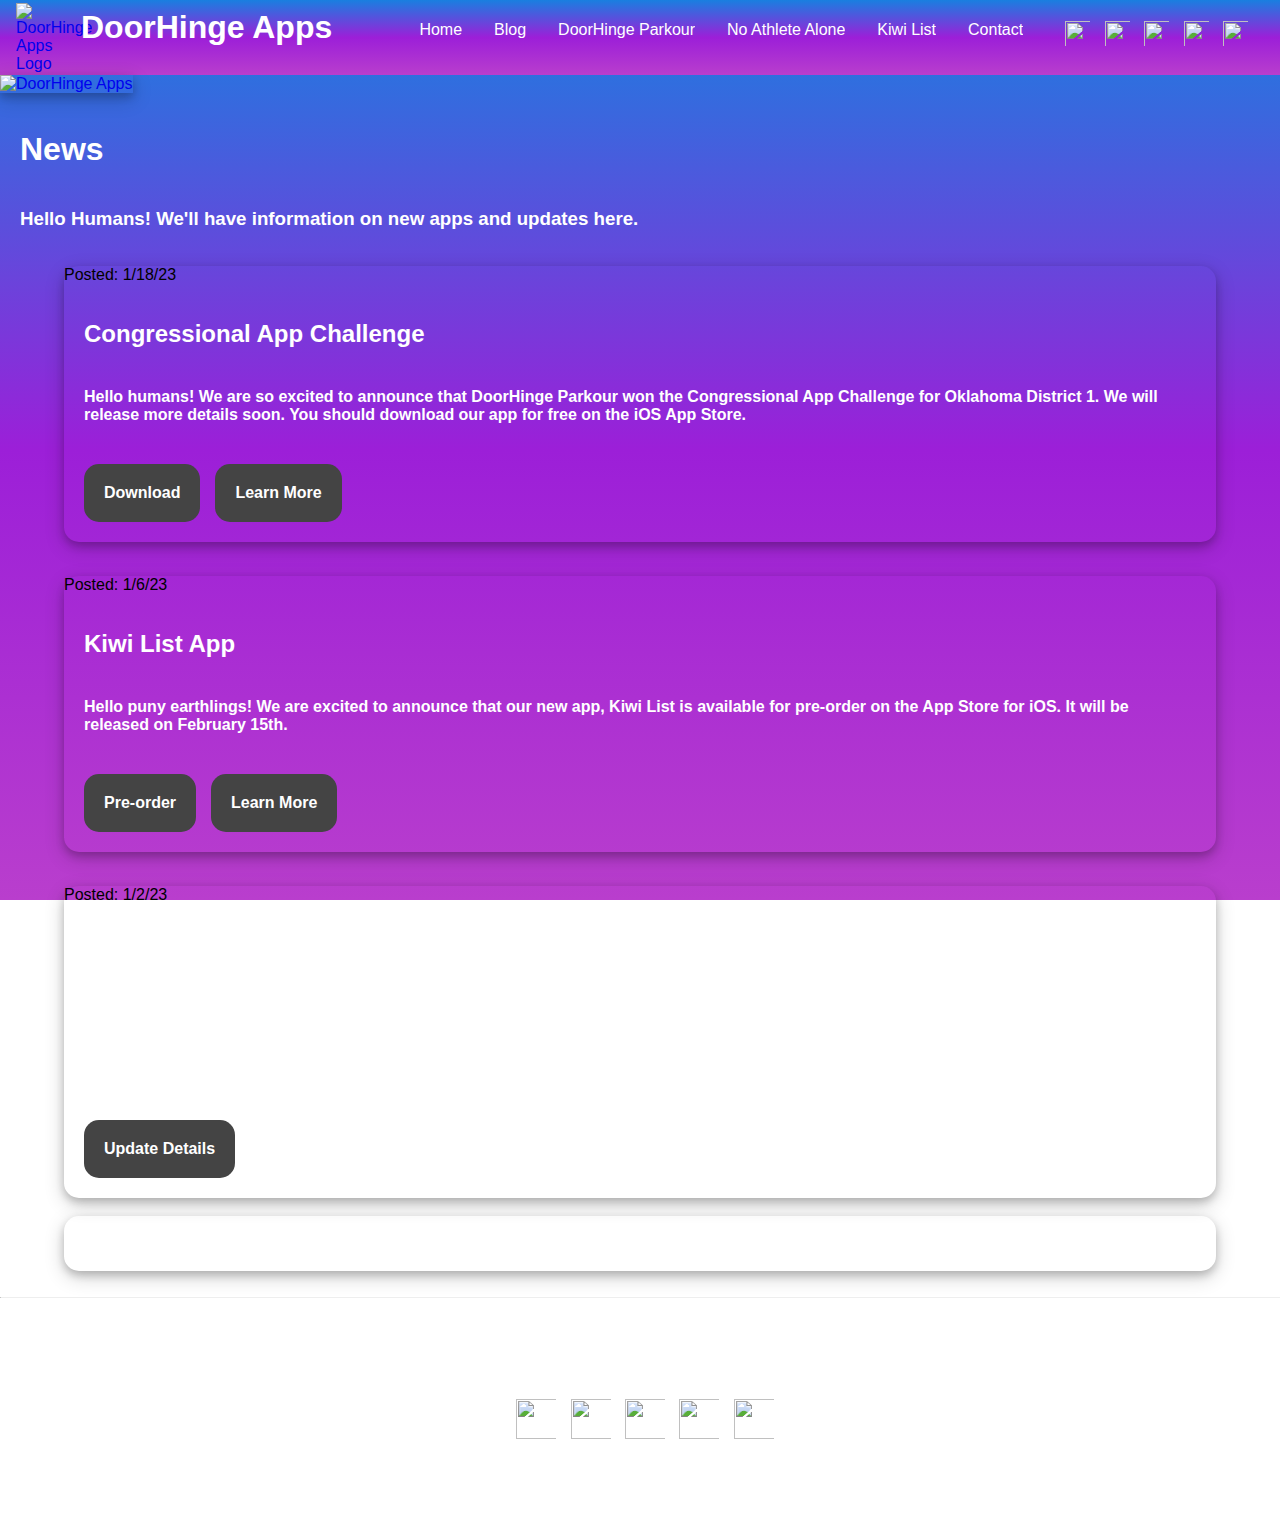
==== blog.html @ 569a73cb "Update blog.html" ====
<!DOCTYPE html>
<div>
    <head>
        <!-- Google tag (gtag.js) -->
        <script async src="https://www.googletagmanager.com/gtag/js?id=G-7747XZXY15"></script>
        <script>
          window.dataLayer = window.dataLayer || [];
          function gtag(){dataLayer.push(arguments);}
          gtag('js', new Date());

          gtag('config', 'G-7747XZXY15');
        </script>

        <title>News | DoorHinge Apps</title>
        <meta name="description" content="View updates, new info, and more about our apps.">

        <link rel="icon" type="image/x-icon" href="favicon.ico">
        <meta name="viewport" content="width=device-width, initial-scale=1">

        <link rel="stylesheet" type="text/css" media="all" type="text/css" href="css/base.css" />
        <!--
        <link rel="stylesheet" type="text/css" media="screen and (min-width:    0px) and (max-width: 400px)" href="css/400px.css" />
        <link rel="stylesheet" type="text/css" media="screen and (min-width:  340px) and (max-width: 639px)" href="css/639px.css" />
        <link rel="stylesheet" type="text/css" media="screen and (min-width:  640px) and (max-width: 999px)" href="css/999px.css" />
        -->
        <link rel="stylesheet" type="text/css" media="screen and (min-width: 401px)" href="css/base.css" />

    </head>

    <body>
        <meta name="viewport" content="width=device-width, initial-scale=1">
          <section class="top-nav">
            <div>
                <a href="https://doorhingeapps.com">
                    <div class="altHStack">
                        <div class="logo">
                            <img src="Images/logo animation.gif" alt="DoorHinge Apps Logo" class="animatedLogo">
                        </div>
                    
                        <h1 class="navBarTitle">
                            DoorHinge Apps
                        </h1>
                    </div>
                </a>
            </div>
            <input id="menu-toggle" type="checkbox" />
            <label class='menu-button-container' for="menu-toggle">
            <div class='menu-button'></div>
            </label>
            <ul class="menu">
                <li>
                    <a href="https://doorhingeapps.com" class="whiteButtonText">
                        Home
                    </a>
                </li>
                <li>
                    <a href="https://doorhingeapps.com/blog" class="whiteButtonText">
                        Blog
                    </a>
                </li>
                <li>
                    <a href="https://doorhingeparkour.com" class="whiteButtonText">
                        DoorHinge Parkour
                    </a>
                </li>
                <li>
                    <a href="https://doorhingeapps.com/naa" class="whiteButtonText">
                        No Athlete Alone
                    </a>
                </li>
                <li>
                    <a href="https://kiwilist.app" class="whiteButtonText">
                        Kiwi List
                    </a>
                </li>
                <li>
                    <a href="contact.html" class="whiteButtonText">
                        Contact
                    </a>
                </li>
                <li>
                    <div class="altHStack">
                        <div class="socials">
                            <a href="https://youtube.com/@doorhingeparkour">
                                <img src="socials/YouTube Icon.png" class="socialIconMenu">
                            </a>
                            <a href="https://tiktok.com/@doorhingeparkour">
                                <img src="socials/TikTok Icon.png" class="socialIconMenu">
                            </a>
                            <a href="https://www.etsy.com/shop/DoorHingeApps?listing_id=1361313416">
                                <img src="socials/Etsy Icon.png" class="socialIconMenu">
                            </a>
                            <a href="mailto:support@doorhingeapps.com">
                                <img src="socials/Email Icon.png" class="socialIconMenu">
                            </a>
                            <a href="https://www.buymeacoffee.com/caedmonm">
                                <img src="socials/Buy me a Coffee Icon.png" class="socialIconMenu">
                            </a>
                        </div>
                    </div>
                </li>
            </ul>
          </section>


        <a href="index.html">
            <div class="show-mobile">
                <img src="Mobile Animation.gif" alt="DoorHinge Apps" class="titleImage">
            </div>
            <div class="hide-mobile">
                <img src="Desktop Animation.gif" alt="DoorHinge Apps" class="titleImage">
            </div>
        </a>

        <br>

        <div>
            <h1 class="infoSubtextLeft">
                News
            </h1>
            <h3 class="infoSubtextLeft">
                Hello Humans! We'll have information on new apps and updates here.
            </h3>
        </div>


        <div class="newsItem">
            <div class="infoText">
                <!--Post date-->
                <p class="blogDate">Posted: 1/18/23</p>
                <!--Title for the post-->
                <h2 class="infoSubtextLeft">Congressional App Challenge</h2>
                <!--Body of post-->
                <h4 class="infoSubtextLeft">
                    Hello humans! We are so excited to announce that DoorHinge Parkour won the Congressional App Challenge for Oklahoma District 1. We will release more details soon. You should download our app for free on the iOS App Store.
                </h4>

                <!--Links on post-->
                <div class="centerButtons">
                    <div class="fillButtons">
                        <a href="https://apps.apple.com/us/app/doorhinge-parkour/id1636750816" class="fillButtonText">
                            Download
                        </a>
                    </div>
                    <p class="Hspacer15"></p>
                    <div class="fillButtons">
                        <a href="https://doorhingeparkour.com" class="fillButtonText">
                            Learn More
                        </a>
                    </div>
                </div>
                <!--End of links on post-->
            </div>
        </div>

        <br>

        <div class="newsItem">
            <div class="infoText">
                <!--Post date-->
                <p class="blogDate">Posted: 1/6/23</p>
                <!--Title for the post-->
                <h2 class="infoSubtextLeft">Kiwi List App</h2>
                <!--Body of post-->
                <h4 class="infoSubtextLeft">
                    Hello puny earthlings! We are excited to announce that our new app, Kiwi List is available for pre-order on the App Store for iOS. It will be released on February 15th.
                </h4>

                <!--Links on post-->
                <div class="centerButtons">
                    <div class="fillButtons">
                        <a href="https://arc.net/e/D2AF4642-E6F4-4E13-B14D-1607318D57E0" class="fillButtonText">
                            Pre-order
                        </a>
                    </div>
                    <p class="Hspacer15"></p>
                    <div class="fillButtons">
                        <a href="https://kiwilist.app" class="fillButtonText">
                            Learn More
                        </a>
                    </div>
                </div>
                <!--End of links on post-->
            </div>
        </div>

        <br>


        <div class="newsItem">
            <div class="infoText">
                <!--Post date-->
                <p class="blogDate">Posted: 1/2/23</p>
                <!--Title for the post-->
                <h2 class="infoSubtextLeft">DoorHinge Parkour: Version 4.0</h2>
                <!--Body of post-->
                <h4 class="infoSubtextLeft">
                    Hello Humans! We’re hard at work on our next major update, Version 4.0. This update will have a ton of new awesome features including parkour classes. The parkour classes feature (available to plus subscribers) walks you through an entire parkour class starting with warmups and stretching and going through several skills. We’ll have more information on that available soon. We’re also redesigning our settings page again to make it as good as possible for you to use.
                </h4>

                <!--Links on post-->
                <div class="centerButtons">
                    <div class="fillButtons">
                        <a href="https://arc.net/e/D2AF4642-E6F4-4E13-B14D-1607318D57E0" class="fillButtonText">
                            Update Details
                        </a>
                    </div>
                </div>
                <!--End of links on post-->
            </div>
        </div>

        <br>

        <div class="infoText">
            <h5 class="infoSubtextCenter">End of Feed</h5>
        </div>

        <br>
        <hr>
        <br>

        <div class="footer">
            <div class="doorhingeapps">
                <a href="index.html" class="whiteButtonText">
                    <h5>
                        DoorHinge Apps
                    </h5>
                </a>
            </div>
            <div class="altHStack">
                <div class="socials">
                    <a href="https://youtube.com/@doorhingeparkour">
                        <img src="socials/YouTube Icon.png" class="socialIcon">
                    </a>
                    <a href="https://tiktok.com/@doorhingeparkour">
                        <img src="socials/TikTok Icon.png" class="socialIcon">
                    </a>
                    <a href="https://www.etsy.com/shop/DoorHingeApps?listing_id=1361313416">
                        <img src="socials/Etsy Icon.png" class="socialIcon">
                    </a>
                    <a href="mailto:support@doorhingeapps.com">
                        <img src="socials/Email Icon.png" class="socialIcon">
                    </a>
                    <a href="https://www.buymeacoffee.com/caedmonm">
                        <img src="socials/Buy me a Coffee Icon.png" class="socialIcon">
                    </a>
                </div>
            </div>
            <div class="copyright">
                <h5>
                    ©2022 DoorHinge Apps
                </h5>
            </div>
            <br>
            
    </body>
</div>
---- css/base.css ----
h1 {
	color: white;
}

body {
	background: linear-gradient(#197FE0, #9C1FD8, #B93ECD);
	background-attachment: fixed;
	/*background-color: #fdc100;*/
}

img {
  width: 100%; /* takes the 100 % width of its container (.box div)*/
  height: 100%; /* takes the 100 % height of its container (.box div)*/
}

.titleImage {
	border-radius: 0px;
  box-shadow: 0 4px 8px 0 rgba(0, 0, 0, 0.2), 0 6px 20px 0 rgba(0, 0, 0, 0.19);
}

br {
	height: 20px;
}

a {
	text-decoration: none;
	/*color: white;*/
}

a:hover{
	text-decoration: none;
	/*color: white;*/
}

@media (max-width: 1000px) {
      .show-mobile {
        display: block;
      }
      .hide-mobile {
        display: none;
      }
    }

@media (min-width: 1001px) {
      .show-mobile {
        display: none;
      }
      .hide-mobile {
        display: block;
      }
    }

.comingSoonBanner {
	color: white;
	width: 100%;
	padding: 15px;
	padding-left: 50px;
	padding-right: 50px;
	background-color: #FDC100;
}

.mobileComingSoonBanner {
	color: white;
	padding-top: 15px;
	padding-bottom: 15px;
	background-color: #FDC100;
}

.preorderBanner {
	color: white;
	width: 100%;
	padding: 15px;
	padding-left: 50px;
	padding-right: 50px;
	background-color: #19B000;
}

.mobilePreorderBanner {
	color: white;
	padding-top: 15px;
	padding-bottom: 15px;
	background-color: #19B000;
}

.mobileBannerContainter {
	padding-left: 10%;
	padding-right: 10%;
}

.appInfo {
	width: 94%;
	padding-right: 3%;
	padding-left: 3%;
}

.infoSubtextApp {
	color: white;
	text-align: left;
	font-family: Helvetica;
	padding: 10px;
	margin: auto;
}


.peopleButtons {
	padding: 20px;
	color: white;
	font-weight: bold;
	text-decoration: none;
	text-align: center;
	color: white;
	padding: 20px;
	font-family: Helvetica;
	background-color: transparent;
	border-style: solid;
	border-color: #444;
	border-width: 3.5px;
	border-radius: 10px;
}

.peopleButtons:hover{
	padding: 20px;
	color: white;
	font-weight: bold;
	text-decoration: none;
	text-align: center;
	color: white;
	padding: 20px;
	font-family: Helvetica;
	background-color: transparent;
	border-style: solid;
	border-color: #fff;
	border-width: 3.5px;
	border-radius: 10px;
}
.peopleButtonText {
	color: white;
	padding-left: 5px;
	margin: auto;
}

.appsImage {
	width: 45%;
	padding-left: 5%;
}

.mobileAppsImage {
	padding-left: 10%;
	padding-right: 10%;
	margin: auto;
}

.peopleHStack {
		display: inline-flex;
		margin: auto;
}

.peopleIcons {
	height: 30px;
	width: 30px;
	margin: auto;
}

.peopleBox {
	width: 300px;
	height: 300px;
	margin: auto;
}

.fillButtonText {
	color: white;
}

.contactButtons {
	text-decoration: underline;
	color: white;
	text-align: left;
	font-family: Helvetica;
	padding: 20px;
	margin: auto;
}

.contactButtonsNoPadding {
	text-decoration: underline;
	color: white;
	text-align: left;
	font-family: Helvetica;
	padding-left: 20px;
	padding-bottom: 20px;
}

.whiteButtonText {
	color: white;
}

.outlineButtonText {
	color: white;
}

hr {
	border: 4;
  border-top: 3px black;
}

/*a: link {
	color: white;
}

a: visited {
	color: white;
}*/

.imageBox {
	width: 100%;
	margin: auto;
 	/*height: 200px;*/
 	/*border: 5px dashed #f7a239;*/
}

.infoText {
	width: 90%;
	margin: auto;
	border-radius: 15px;
	box-shadow: 0 4px 8px 0 rgba(0, 0, 0, 0.2), 0 6px 20px 0 rgba(0, 0, 0, 0.19);
}

.compareSection {
	width: 50%;
	border-radius: 15px;
	box-shadow: 0 4px 8px 0 rgba(0, 0, 0, 0.2), 0 6px 20px 0 rgba(0, 0, 0, 0.19);
}

.listTitle {
	color: white;
	padding-left: 20px;
}

.listItem {
	color: white;
	padding-left: 5px;
}

.compareListItem {
	color: white;
	padding-right: 5px;
	padding-bottom: 10px;
}

.compareList {
}

.compareHStack {
	width: 95%;
	display: inline-flex;
	margin: auto;
	padding-left: 5%;
}

.infoSubtextCenter {
	color: white;
	/*text-align: center;*/
	font-family: Helvetica;
	padding: 20px;
	margin: auto;
}

.infoSubtextLeft {
	color: white;
	text-align: left;
	font-family: Helvetica;
	padding: 20px;
	margin: auto;
}

.infoSubtextLeftNoPadding {
	color: white;
	text-align: left;
	font-family: Helvetica;
	padding-left: 20px;
}

.HStack {
	display: inline-flex;
	padding-bottom: 50px;
}

.altHStack {
	display: inline-flex;
}

.navBarTitle {
	margin: auto;
	padding-left: 15px;
}

.navBarTitle:hover {
	text-decoration: underline;
}

.socialIcon {
	height: 40px;
	width: 50px;
	padding-left: 10px;
}

.socialIconMenu {
	height: 30px;
	width: 35px;
	padding-left: 10px;
	padding-bottom: 5px;
}

.doorhingeapps {
	font-size: 20px;
	font-family: Helvetica;
	font-weight: bold;
}

.doorhingeapps:hover {
	text-decoration: underline;
}

.navTitleStack {
	padding-left: 15px;
	display: grid;


}

.navButton {
	color: white;
	font-family: Helvetica;
	padding: 10px;
	border: solid;
	border-width: 2px;
	border-radius: 10px;
	border-color: transparent;
}

.navButton:hover {
	color: white;
	font-family: Helvetica;
	padding: 10px;
	border: solid;
	border-width: 2px;
	border-radius: 10px;
	border-color: white;
}

.navBar {
	width: 85%;
	margin: auto;
	border-radius: 10px;
	padding: 12px;
	background-color: #444;
}

.logo {
	height: 50px;
	width: 50px;
}

.centerButtons {
	padding: 20px;
	display: inline-flex;
	margin: auto;
}

.fillButtons {
	padding: 20px;
	color: white;
	font-weight: bold;
	text-decoration: none;
	text-align: center;
	color: white;
	padding: 20px;
	font-family: Helvetica;
	background-color: #444;
	border-radius: 15px;
}

.fillButtons:hover{
	color: white;
	font-weight: bold;
	text-decoration: none;
	text-align: center;
	padding: 16px;
	font-family: Helvetica;
	background-color: #fdc100;
	border-style: solid;
	border-color: #444;
	border-width: 4px;
	border-radius: 15px;
}

.fillButtons2 {
	padding: 20px;
	color: white;
	font-weight: bold;
	text-decoration: none;
	text-align: center;
	color: white;
	padding: 20px;
	font-family: Helvetica;
	background-color: #444;
	border-radius: 15px;
}

.fillButtons2:hover{
	color: white;
	font-weight: bold;
	text-decoration: none;
	text-align: center;
	padding: 16px;
	font-family: Helvetica;
	background-color: #fdc100;
	border-style: solid;
	border-color: #444;
	border-width: 4px;
	border-radius: 15px;
}

.Hspacer10 {
	width: 10px;
	color: transparent;
}

.Hspacer15 {
	width: 15px;
	color: transparent;
}

.Hspacer20 {
	width: 20px;
	color: transparent;
}

.outlineButtons {
	color: white;
	font-weight: bold;
	text-decoration: none;
	text-align: center;
	padding: 16px;
	font-family: Helvetica;
	background-color: transparent;
	border-style: solid;
	border-color: #444;
	border-width: 4px;
	border-radius: 15px;
}

.outlineButtons:hover{
	color: #666;
	font-weight: bold;
	text-decoration: none;
	text-align: center;
	padding: 16px;
	font-family: Helvetica;
	background-color: #fdc100;
	border-style: solid;
	border-color: #444;
	border-width: 4px;
	border-radius: 15px;
}

.Questions {
	font-family: Helvetica;
	color: white;
	width: 90%;
	margin: auto;
}

.Answers {
	font-family: Helvetica;
	font-weight: normal;
	color: white;
	width: 90%;
	margin: auto;
}

.footer {
	margin: auto;
	text-align: center;
}

.copyright {
	font-family: Helvetica;
	color: white;
}

.gallery {
	width: 60%;
	margin: auto;
}

.hiddendiv {display: none; }
.testA:focus ~ #testA {display: block; }
.testB:focus ~ #testB {display: block; }



/*CSS for Hamburger Menu*/



















h2 {
  vertical-align: center;
  text-align: center;
}

html, body {
  margin: 0;
  height: 100%;
}

* {
  font-family: Helvetica;
  box-sizing: border-box;
}

li:hover {
	border-width: 4px;
	border-color: white;
	border-radius: 0px;
}

.top-nav {
  display: flex;
  flex-direction: row;
  align-items: center;
  justify-content: space-between;
  background-color: #00BAF0;
  background: linear-gradient(#197FE0, #9C1FD8, #B93ECD);
  /* W3C, IE 10+/ Edge, Firefox 16+, Chrome 26+, Opera 12+, Safari 7+ */
  color: #FFF;
  height: 75px;
  padding: 1em;
}

.menu {
  display: flex;
  flex-direction: row;
  list-style-type: none;
  margin: 0;
  padding: 0;
}

.menu > li {
  margin: 0 1rem;
  overflow: hidden;
}

.menu-button-container {
  display: none;
  height: 100%;
  width: 30px;
  cursor: pointer;
  flex-direction: column;
  justify-content: center;
  align-items: center;
}

#menu-toggle {
  display: none;
}

.menu-button,
.menu-button::before,
.menu-button::after {
  display: block;
  background-color: #fff;
  position: absolute;
  height: 4px;
  width: 30px;
  transition: transform 400ms cubic-bezier(0.23, 1, 0.32, 1);
  border-radius: 2px;
}

.menu-button::before {
  content: '';
  margin-top: -8px;
}

.menu-button::after {
  content: '';
  margin-top: 8px;
}

#menu-toggle:checked + .menu-button-container .menu-button::before {
  margin-top: 0px;
  transform: rotate(405deg);
}

#menu-toggle:checked + .menu-button-container .menu-button {
  background: rgba(255, 255, 255, 0);
}

#menu-toggle:checked + .menu-button-container .menu-button::after {
  margin-top: 0px;
  transform: rotate(-405deg);
}

/*@media only screen and (max-device-width: 480px) {*/
/*@media (max-width: 1000px) {*/
@media (max-width: 1000px) {
  .menu-button-container {
    display: flex;
  }
  .menu {
    position: absolute;
    top: 0;
    margin-top: 75px;
    left: 0;
    flex-direction: column;
    width: 100%;
    justify-content: center;
    align-items: center;
  }
  #menu-toggle ~ .menu li {
    height: 0;
    margin: 0;
    padding: 0;
    border: 0;
    transition: height 400ms cubic-bezier(0.23, 1, 0.32, 1);
  }
  #menu-toggle:checked ~ .menu li {
    border: 0.5px solid #444;
    height: 3em;
    padding: 0.85em;
    transition: height 400ms cubic-bezier(0.23, 1, 0.32, 1);
  }
  .menu > li {
    display: flex;
    justify-content: center;
    margin: 0;
    padding: 0.5em 0;
    width: 100%;
    color: white;
    background-color: #AE2FDB;
  }
  .menu > li:not(:last-child) {
    border-bottom: 1px solid #444;
  }
}
---- css/base.css ----
h1 {
	color: white;
}

body {
	background: linear-gradient(#197FE0, #9C1FD8, #B93ECD);
	background-attachment: fixed;
	/*background-color: #fdc100;*/
}

img {
  width: 100%; /* takes the 100 % width of its container (.box div)*/
  height: 100%; /* takes the 100 % height of its container (.box div)*/
}

.titleImage {
	border-radius: 0px;
  box-shadow: 0 4px 8px 0 rgba(0, 0, 0, 0.2), 0 6px 20px 0 rgba(0, 0, 0, 0.19);
}

br {
	height: 20px;
}

a {
	text-decoration: none;
	/*color: white;*/
}

a:hover{
	text-decoration: none;
	/*color: white;*/
}

@media (max-width: 1000px) {
      .show-mobile {
        display: block;
      }
      .hide-mobile {
        display: none;
      }
    }

@media (min-width: 1001px) {
      .show-mobile {
        display: none;
      }
      .hide-mobile {
        display: block;
      }
    }

.comingSoonBanner {
	color: white;
	width: 100%;
	padding: 15px;
	padding-left: 50px;
	padding-right: 50px;
	background-color: #FDC100;
}

.mobileComingSoonBanner {
	color: white;
	padding-top: 15px;
	padding-bottom: 15px;
	background-color: #FDC100;
}

.preorderBanner {
	color: white;
	width: 100%;
	padding: 15px;
	padding-left: 50px;
	padding-right: 50px;
	background-color: #19B000;
}

.mobilePreorderBanner {
	color: white;
	padding-top: 15px;
	padding-bottom: 15px;
	background-color: #19B000;
}

.mobileBannerContainter {
	padding-left: 10%;
	padding-right: 10%;
}

.appInfo {
	width: 94%;
	padding-right: 3%;
	padding-left: 3%;
}

.infoSubtextApp {
	color: white;
	text-align: left;
	font-family: Helvetica;
	padding: 10px;
	margin: auto;
}


.peopleButtons {
	padding: 20px;
	color: white;
	font-weight: bold;
	text-decoration: none;
	text-align: center;
	color: white;
	padding: 20px;
	font-family: Helvetica;
	background-color: transparent;
	border-style: solid;
	border-color: #444;
	border-width: 3.5px;
	border-radius: 10px;
}

.peopleButtons:hover{
	padding: 20px;
	color: white;
	font-weight: bold;
	text-decoration: none;
	text-align: center;
	color: white;
	padding: 20px;
	font-family: Helvetica;
	background-color: transparent;
	border-style: solid;
	border-color: #fff;
	border-width: 3.5px;
	border-radius: 10px;
}
.peopleButtonText {
	color: white;
	padding-left: 5px;
	margin: auto;
}

.appsImage {
	width: 45%;
	padding-left: 5%;
}

.mobileAppsImage {
	padding-left: 10%;
	padding-right: 10%;
	margin: auto;
}

.peopleHStack {
		display: inline-flex;
		margin: auto;
}

.peopleIcons {
	height: 30px;
	width: 30px;
	margin: auto;
}

.peopleBox {
	width: 300px;
	height: 300px;
	margin: auto;
}

.fillButtonText {
	color: white;
}

.contactButtons {
	text-decoration: underline;
	color: white;
	text-align: left;
	font-family: Helvetica;
	padding: 20px;
	margin: auto;
}

.contactButtonsNoPadding {
	text-decoration: underline;
	color: white;
	text-align: left;
	font-family: Helvetica;
	padding-left: 20px;
	padding-bottom: 20px;
}

.whiteButtonText {
	color: white;
}

.outlineButtonText {
	color: white;
}

hr {
	border: 4;
  border-top: 3px black;
}

/*a: link {
	color: white;
}

a: visited {
	color: white;
}*/

.imageBox {
	width: 100%;
	margin: auto;
 	/*height: 200px;*/
 	/*border: 5px dashed #f7a239;*/
}

.infoText {
	width: 90%;
	margin: auto;
	border-radius: 15px;
	box-shadow: 0 4px 8px 0 rgba(0, 0, 0, 0.2), 0 6px 20px 0 rgba(0, 0, 0, 0.19);
}

.compareSection {
	width: 50%;
	border-radius: 15px;
	box-shadow: 0 4px 8px 0 rgba(0, 0, 0, 0.2), 0 6px 20px 0 rgba(0, 0, 0, 0.19);
}

.listTitle {
	color: white;
	padding-left: 20px;
}

.listItem {
	color: white;
	padding-left: 5px;
}

.compareListItem {
	color: white;
	padding-right: 5px;
	padding-bottom: 10px;
}

.compareList {
}

.compareHStack {
	width: 95%;
	display: inline-flex;
	margin: auto;
	padding-left: 5%;
}

.infoSubtextCenter {
	color: white;
	/*text-align: center;*/
	font-family: Helvetica;
	padding: 20px;
	margin: auto;
}

.infoSubtextLeft {
	color: white;
	text-align: left;
	font-family: Helvetica;
	padding: 20px;
	margin: auto;
}

.infoSubtextLeftNoPadding {
	color: white;
	text-align: left;
	font-family: Helvetica;
	padding-left: 20px;
}

.HStack {
	display: inline-flex;
	padding-bottom: 50px;
}

.altHStack {
	display: inline-flex;
}

.navBarTitle {
	margin: auto;
	padding-left: 15px;
}

.navBarTitle:hover {
	text-decoration: underline;
}

.socialIcon {
	height: 40px;
	width: 50px;
	padding-left: 10px;
}

.socialIconMenu {
	height: 30px;
	width: 35px;
	padding-left: 10px;
	padding-bottom: 5px;
}

.doorhingeapps {
	font-size: 20px;
	font-family: Helvetica;
	font-weight: bold;
}

.doorhingeapps:hover {
	text-decoration: underline;
}

.navTitleStack {
	padding-left: 15px;
	display: grid;


}

.navButton {
	color: white;
	font-family: Helvetica;
	padding: 10px;
	border: solid;
	border-width: 2px;
	border-radius: 10px;
	border-color: transparent;
}

.navButton:hover {
	color: white;
	font-family: Helvetica;
	padding: 10px;
	border: solid;
	border-width: 2px;
	border-radius: 10px;
	border-color: white;
}

.navBar {
	width: 85%;
	margin: auto;
	border-radius: 10px;
	padding: 12px;
	background-color: #444;
}

.logo {
	height: 50px;
	width: 50px;
}

.centerButtons {
	padding: 20px;
	display: inline-flex;
	margin: auto;
}

.fillButtons {
	padding: 20px;
	color: white;
	font-weight: bold;
	text-decoration: none;
	text-align: center;
	color: white;
	padding: 20px;
	font-family: Helvetica;
	background-color: #444;
	border-radius: 15px;
}

.fillButtons:hover{
	color: white;
	font-weight: bold;
	text-decoration: none;
	text-align: center;
	padding: 16px;
	font-family: Helvetica;
	background-color: #fdc100;
	border-style: solid;
	border-color: #444;
	border-width: 4px;
	border-radius: 15px;
}

.fillButtons2 {
	padding: 20px;
	color: white;
	font-weight: bold;
	text-decoration: none;
	text-align: center;
	color: white;
	padding: 20px;
	font-family: Helvetica;
	background-color: #444;
	border-radius: 15px;
}

.fillButtons2:hover{
	color: white;
	font-weight: bold;
	text-decoration: none;
	text-align: center;
	padding: 16px;
	font-family: Helvetica;
	background-color: #fdc100;
	border-style: solid;
	border-color: #444;
	border-width: 4px;
	border-radius: 15px;
}

.Hspacer10 {
	width: 10px;
	color: transparent;
}

.Hspacer15 {
	width: 15px;
	color: transparent;
}

.Hspacer20 {
	width: 20px;
	color: transparent;
}

.outlineButtons {
	color: white;
	font-weight: bold;
	text-decoration: none;
	text-align: center;
	padding: 16px;
	font-family: Helvetica;
	background-color: transparent;
	border-style: solid;
	border-color: #444;
	border-width: 4px;
	border-radius: 15px;
}

.outlineButtons:hover{
	color: #666;
	font-weight: bold;
	text-decoration: none;
	text-align: center;
	padding: 16px;
	font-family: Helvetica;
	background-color: #fdc100;
	border-style: solid;
	border-color: #444;
	border-width: 4px;
	border-radius: 15px;
}

.Questions {
	font-family: Helvetica;
	color: white;
	width: 90%;
	margin: auto;
}

.Answers {
	font-family: Helvetica;
	font-weight: normal;
	color: white;
	width: 90%;
	margin: auto;
}

.footer {
	margin: auto;
	text-align: center;
}

.copyright {
	font-family: Helvetica;
	color: white;
}

.gallery {
	width: 60%;
	margin: auto;
}

.hiddendiv {display: none; }
.testA:focus ~ #testA {display: block; }
.testB:focus ~ #testB {display: block; }



/*CSS for Hamburger Menu*/



















h2 {
  vertical-align: center;
  text-align: center;
}

html, body {
  margin: 0;
  height: 100%;
}

* {
  font-family: Helvetica;
  box-sizing: border-box;
}

li:hover {
	border-width: 4px;
	border-color: white;
	border-radius: 0px;
}

.top-nav {
  display: flex;
  flex-direction: row;
  align-items: center;
  justify-content: space-between;
  background-color: #00BAF0;
  background: linear-gradient(#197FE0, #9C1FD8, #B93ECD);
  /* W3C, IE 10+/ Edge, Firefox 16+, Chrome 26+, Opera 12+, Safari 7+ */
  color: #FFF;
  height: 75px;
  padding: 1em;
}

.menu {
  display: flex;
  flex-direction: row;
  list-style-type: none;
  margin: 0;
  padding: 0;
}

.menu > li {
  margin: 0 1rem;
  overflow: hidden;
}

.menu-button-container {
  display: none;
  height: 100%;
  width: 30px;
  cursor: pointer;
  flex-direction: column;
  justify-content: center;
  align-items: center;
}

#menu-toggle {
  display: none;
}

.menu-button,
.menu-button::before,
.menu-button::after {
  display: block;
  background-color: #fff;
  position: absolute;
  height: 4px;
  width: 30px;
  transition: transform 400ms cubic-bezier(0.23, 1, 0.32, 1);
  border-radius: 2px;
}

.menu-button::before {
  content: '';
  margin-top: -8px;
}

.menu-button::after {
  content: '';
  margin-top: 8px;
}

#menu-toggle:checked + .menu-button-container .menu-button::before {
  margin-top: 0px;
  transform: rotate(405deg);
}

#menu-toggle:checked + .menu-button-container .menu-button {
  background: rgba(255, 255, 255, 0);
}

#menu-toggle:checked + .menu-button-container .menu-button::after {
  margin-top: 0px;
  transform: rotate(-405deg);
}

/*@media only screen and (max-device-width: 480px) {*/
/*@media (max-width: 1000px) {*/
@media (max-width: 1000px) {
  .menu-button-container {
    display: flex;
  }
  .menu {
    position: absolute;
    top: 0;
    margin-top: 75px;
    left: 0;
    flex-direction: column;
    width: 100%;
    justify-content: center;
    align-items: center;
  }
  #menu-toggle ~ .menu li {
    height: 0;
    margin: 0;
    padding: 0;
    border: 0;
    transition: height 400ms cubic-bezier(0.23, 1, 0.32, 1);
  }
  #menu-toggle:checked ~ .menu li {
    border: 0.5px solid #444;
    height: 3em;
    padding: 0.85em;
    transition: height 400ms cubic-bezier(0.23, 1, 0.32, 1);
  }
  .menu > li {
    display: flex;
    justify-content: center;
    margin: 0;
    padding: 0.5em 0;
    width: 100%;
    color: white;
    background-color: #AE2FDB;
  }
  .menu > li:not(:last-child) {
    border-bottom: 1px solid #444;
  }
}
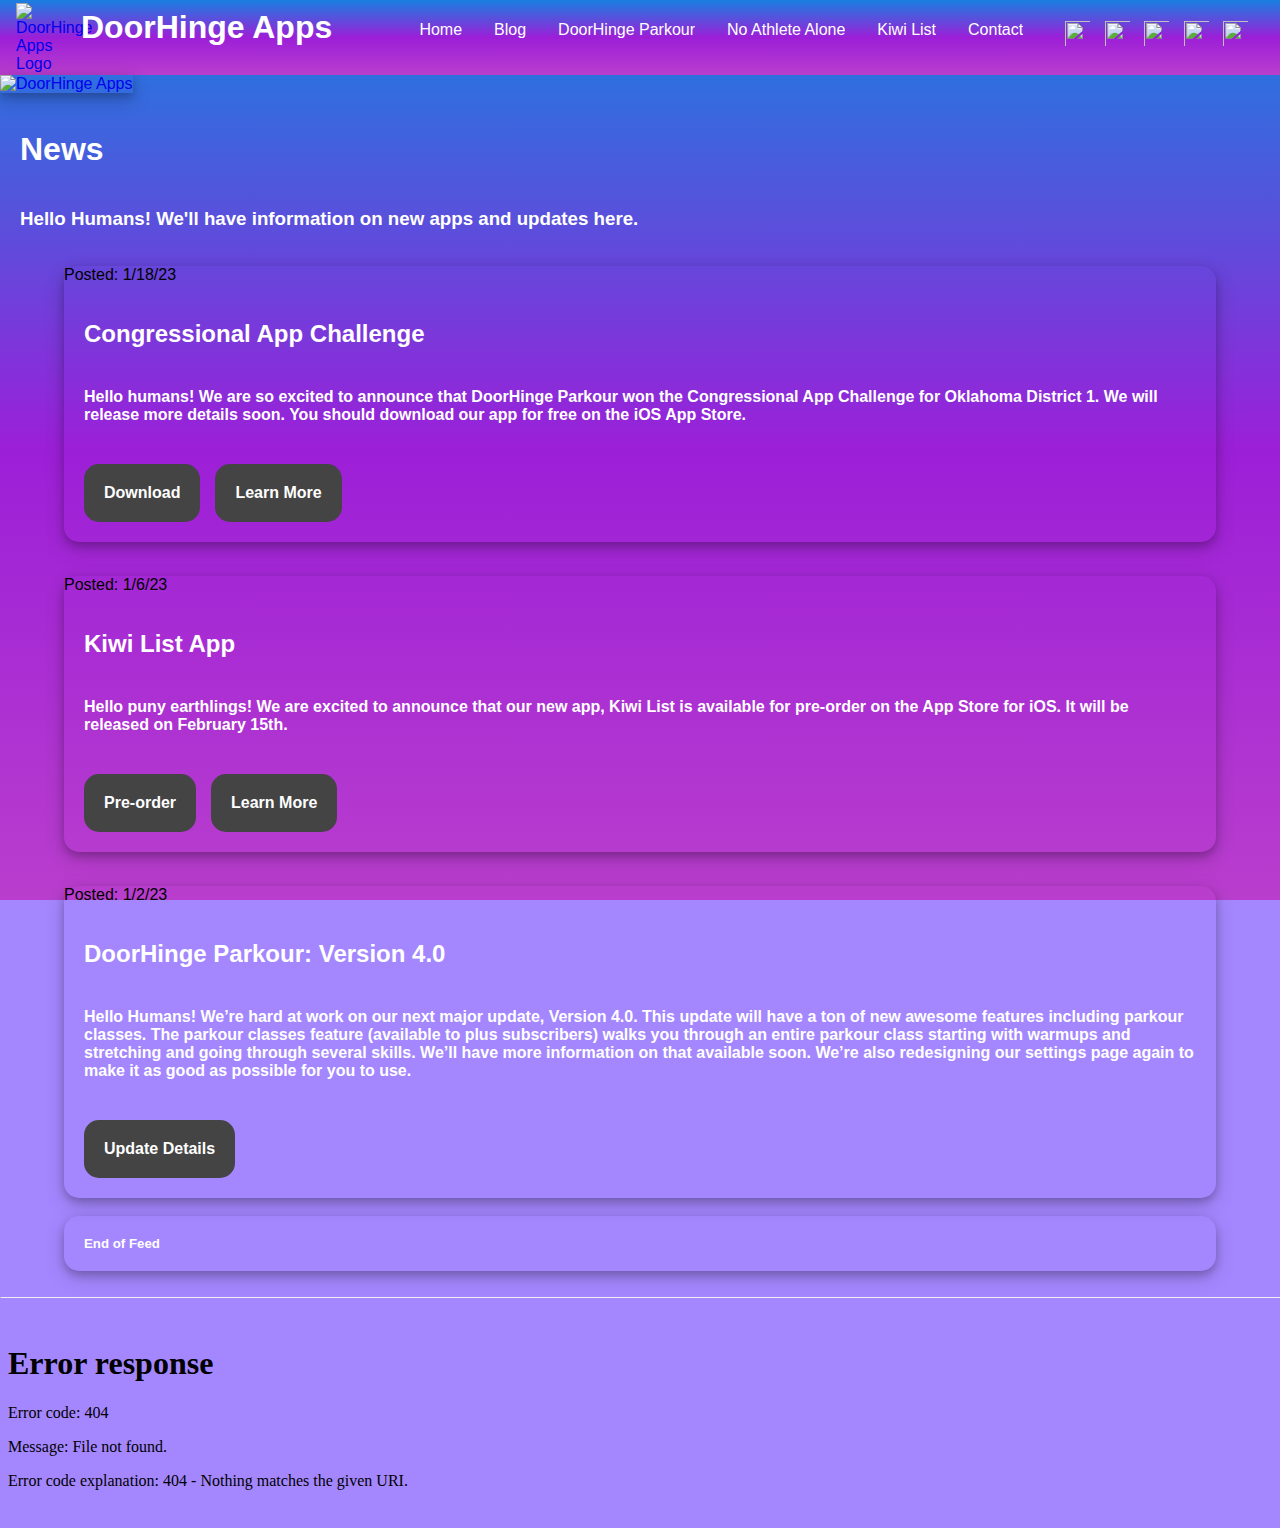
==== commit 5ecf985f: "Update blog.html" ====
--- a/blog.html
+++ b/blog.html
@@ -28,7 +28,7 @@
 
     </head>
 
-    <body>
+    <body style="background-color: #A487FF">
         <meta name="viewport" content="width=device-width, initial-scale=1">
           <section class="top-nav">
             <div>
@@ -65,7 +65,7 @@
                     </a>
                 </li>
                 <li>
-                    <a href="https://doorhingeapps.com/naa" class="whiteButtonText">
+                    <a href="https://noathletealone.com" class="whiteButtonText">
                         No Athlete Alone
                     </a>
                 </li>
@@ -106,10 +106,10 @@
 
         <a href="index.html">
             <div class="show-mobile">
-                <img src="Mobile Animation.gif" alt="DoorHinge Apps" class="titleImage">
+                <img src="Images/banners/mobile.png" alt="DoorHinge Apps" class="titleImage">
             </div>
             <div class="hide-mobile">
-                <img src="Desktop Animation.gif" alt="DoorHinge Apps" class="titleImage">
+                <img src="Images/banners/desktop.png" alt="DoorHinge Apps" class="titleImage">
             </div>
         </a>
 
@@ -221,39 +221,7 @@
         <hr>
         <br>
 
-        <div class="footer">
-            <div class="doorhingeapps">
-                <a href="index.html" class="whiteButtonText">
-                    <h5>
-                        DoorHinge Apps
-                    </h5>
-                </a>
-            </div>
-            <div class="altHStack">
-                <div class="socials">
-                    <a href="https://youtube.com/@doorhingeparkour">
-                        <img src="socials/YouTube Icon.png" class="socialIcon">
-                    </a>
-                    <a href="https://tiktok.com/@doorhingeparkour">
-                        <img src="socials/TikTok Icon.png" class="socialIcon">
-                    </a>
-                    <a href="https://www.etsy.com/shop/DoorHingeApps?listing_id=1361313416">
-                        <img src="socials/Etsy Icon.png" class="socialIcon">
-                    </a>
-                    <a href="mailto:support@doorhingeapps.com">
-                        <img src="socials/Email Icon.png" class="socialIcon">
-                    </a>
-                    <a href="https://www.buymeacoffee.com/caedmonm">
-                        <img src="socials/Buy me a Coffee Icon.png" class="socialIcon">
-                    </a>
-                </div>
-            </div>
-            <div class="copyright">
-                <h5>
-                    ©2022 DoorHinge Apps
-                </h5>
-            </div>
-            <br>
+        <embed type="text/html" src="footer.html" width="100%" height="200">
             
     </body>
 </div>
